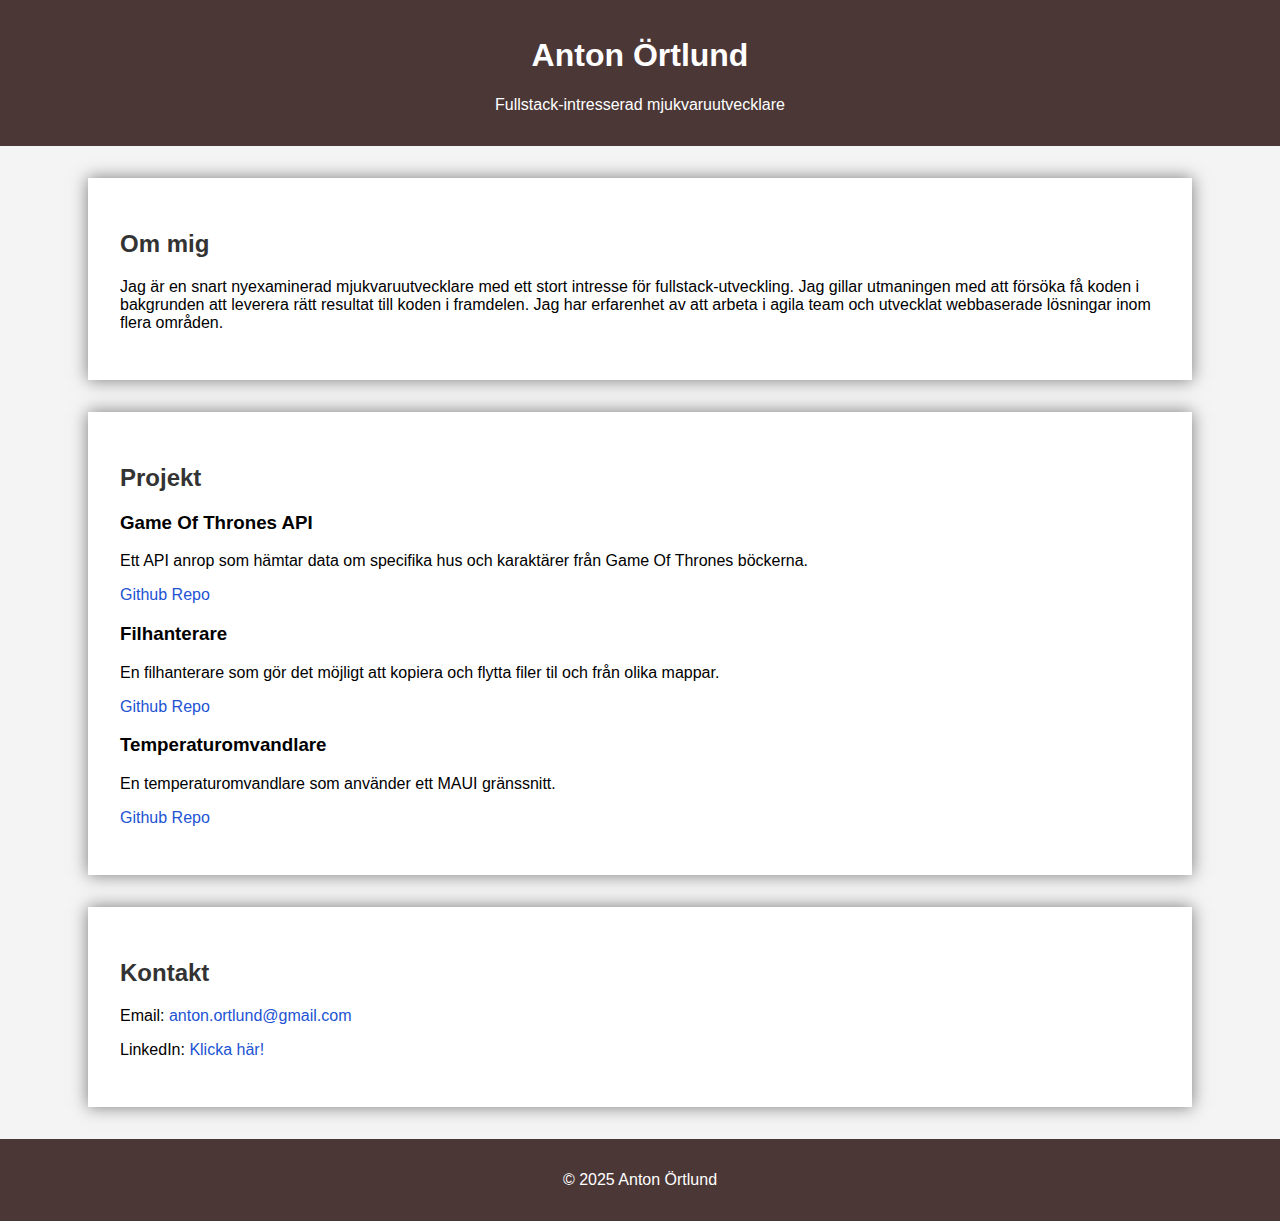
==== index.html @ 456af1c5 "Populating several parts of index.html" ====
<!DOCTYPE html>
<html lang="sv">
<head>
    <meta charset="UTF-8">
    <meta name="viewport" content="width=device-width, initial-scale=1.0">
    <title>Anton Örtlund - Portfolio</title>
    <link rel="stylesheet" href="styles/style.css"/>
</head>
<body>
    <header>
        <h1>Anton Örtlund</h1>
        <p>Fullstack-intresserad mjukvaruutvecklare</p>
    </header>

    <section>
        <h2>Om mig</h2>
        <p>Jag är en snart nyexaminerad mjukvaruutvecklare med ett stort intresse för fullstack-utveckling. Jag gillar utmaningen med att försöka få koden i bakgrunden att leverera rätt resultat till koden i framdelen.
            Jag har erfarenhet av att arbeta i agila team och utvecklat webbaserade lösningar inom flera områden.
        </p>
    </section>

    <section>
        <h2>Projekt</h2>
        <div>
            <h3>Game Of Thrones API</h3>
            <p>Ett API anrop som hämtar data om specifika hus och karaktärer från Game Of Thrones böckerna.</p>
            <p>
                <a href="https://github.com/Polersen/GoT_API">Github Repo</a>
            </p>
        </div>

        <div>
            <h3>Filhanterare</h3>
            <p>En filhanterare som gör det möjligt att kopiera och flytta filer til och från olika mappar.</p>
            <p>
                <a href="">Github Repo</a>
            </p>
        </div>

        <div>
            <h3>Temperaturomvandlare</h3>
            <p>En temperaturomvandlare som använder ett MAUI gränssnitt.</p>
            <p>
                <a href="https://github.com/Polersen/MauiTempConverter">Github Repo</a>
            </p>
        </div>
    </section>

    <section>
        <h2>Kontakt</h2>
        <p>Email: <a href="mailto:anton.ortlund@gmail.com">anton.ortlund@gmail.com</a></p>
        <p>LinkedIn: <a href="https://www.linkedin.com/in/anton-%C3%B6rtlund-6138b133b/">Klicka här!</a></p>
    </section>

    <footer>
        <p>&copy; 2025 Anton Örtlund</p>
    </footer>
</body>
</html>
---- styles/style.css ----
body {
    font-family: Arial, sans-serif;
    margin: 0; 
    padding: 0; 
    background-color: #f4f4f4;
}

header {
    background: #4c3737;
    color: white;
    padding: 1em;
    text-align: center;
}

section {
    max-width: 65em;
    margin: 2em auto;
    padding: 2em;
    background: white;
    box-shadow: 0 0 1em rgba(0, 0, 0, 0.5);
}

h2 { color: #333; }

.project { margin-bottom: 20px; }

footer {
    text-align: center;
    padding: 1em;
    background: #4c3737;
    color: white;
}

a {
    color: #2153d3;
    text-decoration: none;
}
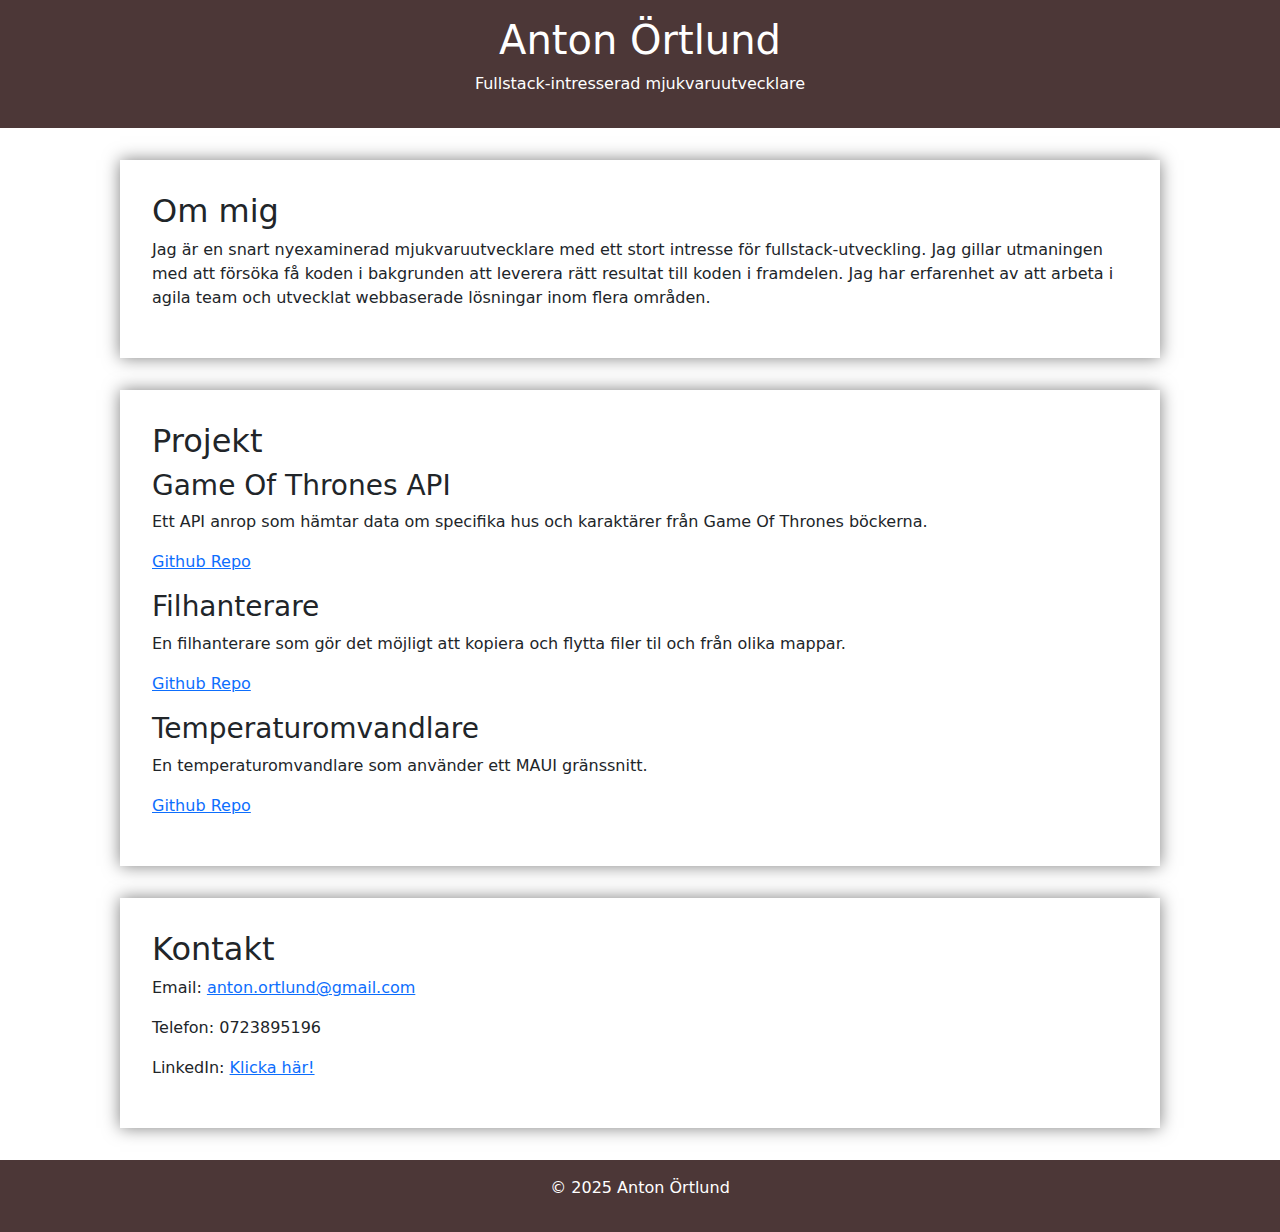
==== commit 0ff5c5f7: "Linked to bootstrap" ====
--- a/index.html
+++ b/index.html
@@ -4,7 +4,10 @@
     <meta charset="UTF-8">
     <meta name="viewport" content="width=device-width, initial-scale=1.0">
     <title>Anton Örtlund - Portfolio</title>
-    <link rel="stylesheet" href="styles/style.css"/>
+    <link rel="stylesheet" href="styles/style.css">
+    <link href="https://cdn.jsdelivr.net/npm/bootstrap@5.3.0/dist/css/bootstrap.min.css" rel="stylesheet">
+    <script src="https://cdn.jsdelivr.net/npm/bootstrap@5.3.0/dist/js/bootstrap.bundle.min.js"></script>
+
 </head>
 <body>
     <header>
@@ -21,7 +24,7 @@
 
     <section>
         <h2>Projekt</h2>
-        <div>
+        <div class="mb-3">
             <h3>Game Of Thrones API</h3>
             <p>Ett API anrop som hämtar data om specifika hus och karaktärer från Game Of Thrones böckerna.</p>
             <p>
@@ -29,15 +32,15 @@
             </p>
         </div>
 
-        <div>
+        <div class="mb-3">
             <h3>Filhanterare</h3>
             <p>En filhanterare som gör det möjligt att kopiera och flytta filer til och från olika mappar.</p>
             <p>
-                <a href="">Github Repo</a>
+                <a href="https://github.com/Polersen/FileManager">Github Repo</a>
             </p>
         </div>
 
-        <div>
+        <div class="mb-3">
             <h3>Temperaturomvandlare</h3>
             <p>En temperaturomvandlare som använder ett MAUI gränssnitt.</p>
             <p>
@@ -49,6 +52,7 @@
     <section>
         <h2>Kontakt</h2>
         <p>Email: <a href="mailto:anton.ortlund@gmail.com">anton.ortlund@gmail.com</a></p>
+        <p>Telefon: 0723895196</p>
         <p>LinkedIn: <a href="https://www.linkedin.com/in/anton-%C3%B6rtlund-6138b133b/">Klicka här!</a></p>
     </section>
 
--- a/styles/style.css
+++ b/styles/style.css
@@ -22,8 +22,6 @@
 
 h2 { color: #333; }
 
-.project { margin-bottom: 20px; }
-
 footer {
     text-align: center;
     padding: 1em;
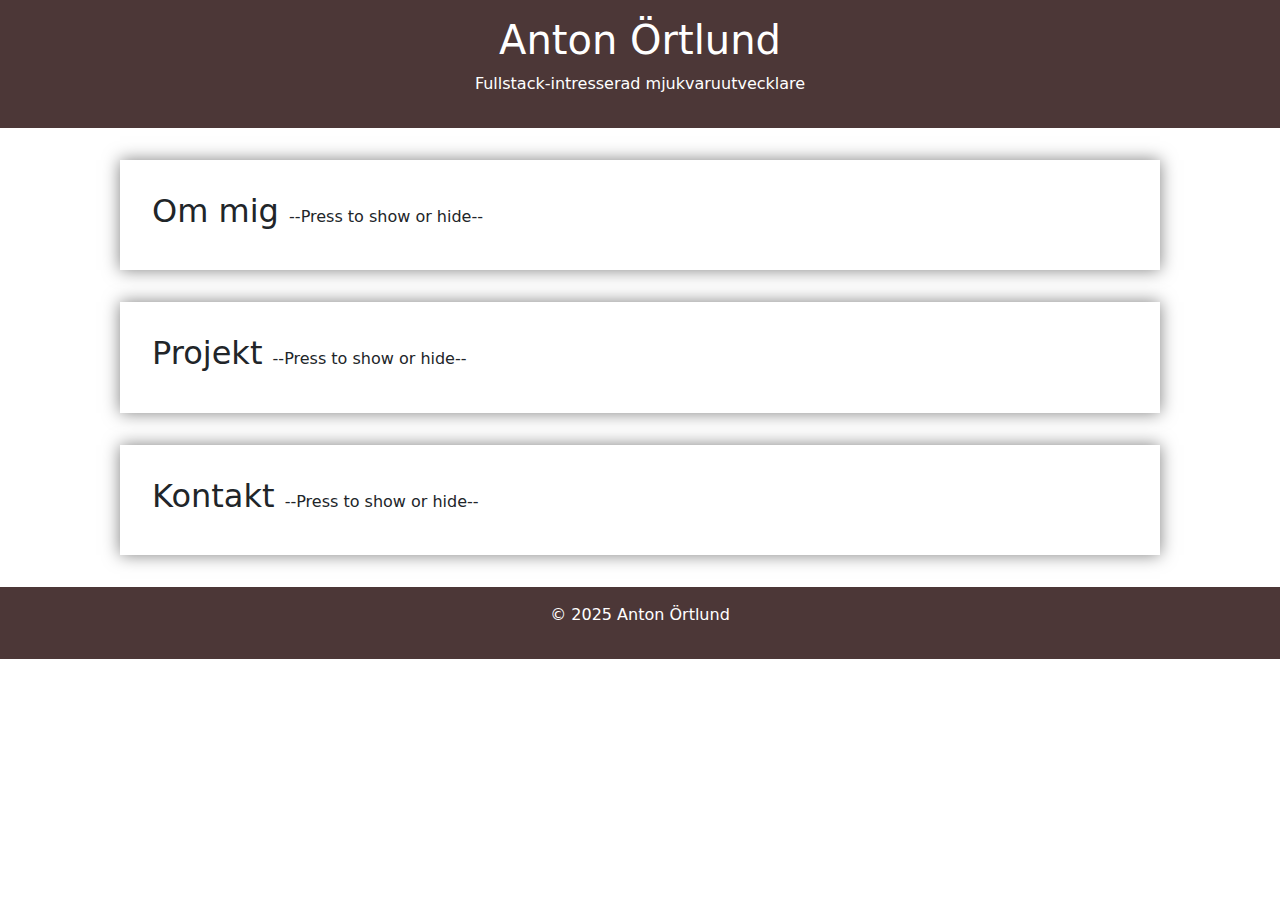
==== commit 451b9349: "Added javascript to show and hide elements" ====
--- a/index.html
+++ b/index.html
@@ -7,7 +7,6 @@
     <link rel="stylesheet" href="styles/style.css">
     <link href="https://cdn.jsdelivr.net/npm/bootstrap@5.3.0/dist/css/bootstrap.min.css" rel="stylesheet">
     <script src="https://cdn.jsdelivr.net/npm/bootstrap@5.3.0/dist/js/bootstrap.bundle.min.js"></script>
-
 </head>
 <body>
     <header>
@@ -16,48 +15,53 @@
     </header>
 
     <section>
-        <h2>Om mig</h2>
-        <p>Jag är en snart nyexaminerad mjukvaruutvecklare med ett stort intresse för fullstack-utveckling. Jag gillar utmaningen med att försöka få koden i bakgrunden att leverera rätt resultat till koden i framdelen.
+        <h2 class="toggleHeader" data-target="about">Om mig <span class="toggleHeader" data-target="about" style="font-size: 0.5em;">--Press to show or hide--</span></h2>
+        <p id="about" style="display: none;">Jag är en snart nyexaminerad mjukvaruutvecklare med ett stort intresse för fullstack-utveckling. Jag gillar utmaningen med att försöka få koden i bakgrunden att leverera rätt resultat till koden i framdelen.
             Jag har erfarenhet av att arbeta i agila team och utvecklat webbaserade lösningar inom flera områden.
         </p>
     </section>
 
     <section>
-        <h2>Projekt</h2>
-        <div class="mb-3">
-            <h3>Game Of Thrones API</h3>
-            <p>Ett API anrop som hämtar data om specifika hus och karaktärer från Game Of Thrones böckerna.</p>
-            <p>
-                <a href="https://github.com/Polersen/GoT_API">Github Repo</a>
-            </p>
-        </div>
-
-        <div class="mb-3">
-            <h3>Filhanterare</h3>
-            <p>En filhanterare som gör det möjligt att kopiera och flytta filer til och från olika mappar.</p>
-            <p>
-                <a href="https://github.com/Polersen/FileManager">Github Repo</a>
-            </p>
-        </div>
-
-        <div class="mb-3">
-            <h3>Temperaturomvandlare</h3>
-            <p>En temperaturomvandlare som använder ett MAUI gränssnitt.</p>
-            <p>
-                <a href="https://github.com/Polersen/MauiTempConverter">Github Repo</a>
-            </p>
+        <h2 class="toggleHeader" data-target="projects">Projekt <span class="toggleHeader" data-target="projects" style="font-size: 0.5em;">--Press to show or hide--</span></h2>
+        <div id="projects" style="display: none;">
+            <div class="mb-3">
+                <h4>Game Of Thrones API</h3>
+                <p>Ett API anrop som hämtar data om specifika hus och karaktärer från Game Of Thrones böckerna.</p>
+                <p>
+                    <a href="https://github.com/Polersen/GoT_API">Github Repo</a>
+                </p>
+            </div>
+    
+            <div class="mb-3">
+                <h4>Filhanterare</h3>
+                <p>En filhanterare som gör det möjligt att kopiera och flytta filer til och från olika mappar.</p>
+                <p>
+                    <a href="https://github.com/Polersen/FileManager">Github Repo</a>
+                </p>
+            </div>
+    
+            <div class="mb-3">
+                <h4>Temperaturomvandlare</h3>
+                <p>En temperaturomvandlare som använder ett MAUI gränssnitt.</p>
+                <p>
+                    <a href="https://github.com/Polersen/MauiTempConverter">Github Repo</a>
+                </p>
+            </div>
         </div>
     </section>
 
     <section>
-        <h2>Kontakt</h2>
-        <p>Email: <a href="mailto:anton.ortlund@gmail.com">anton.ortlund@gmail.com</a></p>
-        <p>Telefon: 0723895196</p>
-        <p>LinkedIn: <a href="https://www.linkedin.com/in/anton-%C3%B6rtlund-6138b133b/">Klicka här!</a></p>
+        <h2 class="toggleHeader" data-target="contact">Kontakt <span class="toggleHeader" data-target="contact" style="font-size: 0.5em;">--Press to show or hide--</span></h2>
+        <div id="contact" style="display: none;">
+            <p>Email: <a href="mailto:anton.ortlund@gmail.com">anton.ortlund@gmail.com</a></p>
+            <p>Telefon: 0723895196</p>
+            <p>LinkedIn: <a href="https://www.linkedin.com/in/anton-%C3%B6rtlund-6138b133b/">Klicka här!</a></p>
+        </div>
     </section>
 
     <footer>
         <p>&copy; 2025 Anton Örtlund</p>
     </footer>
+    <script src="scripts/script.js"></script>
 </body>
 </html>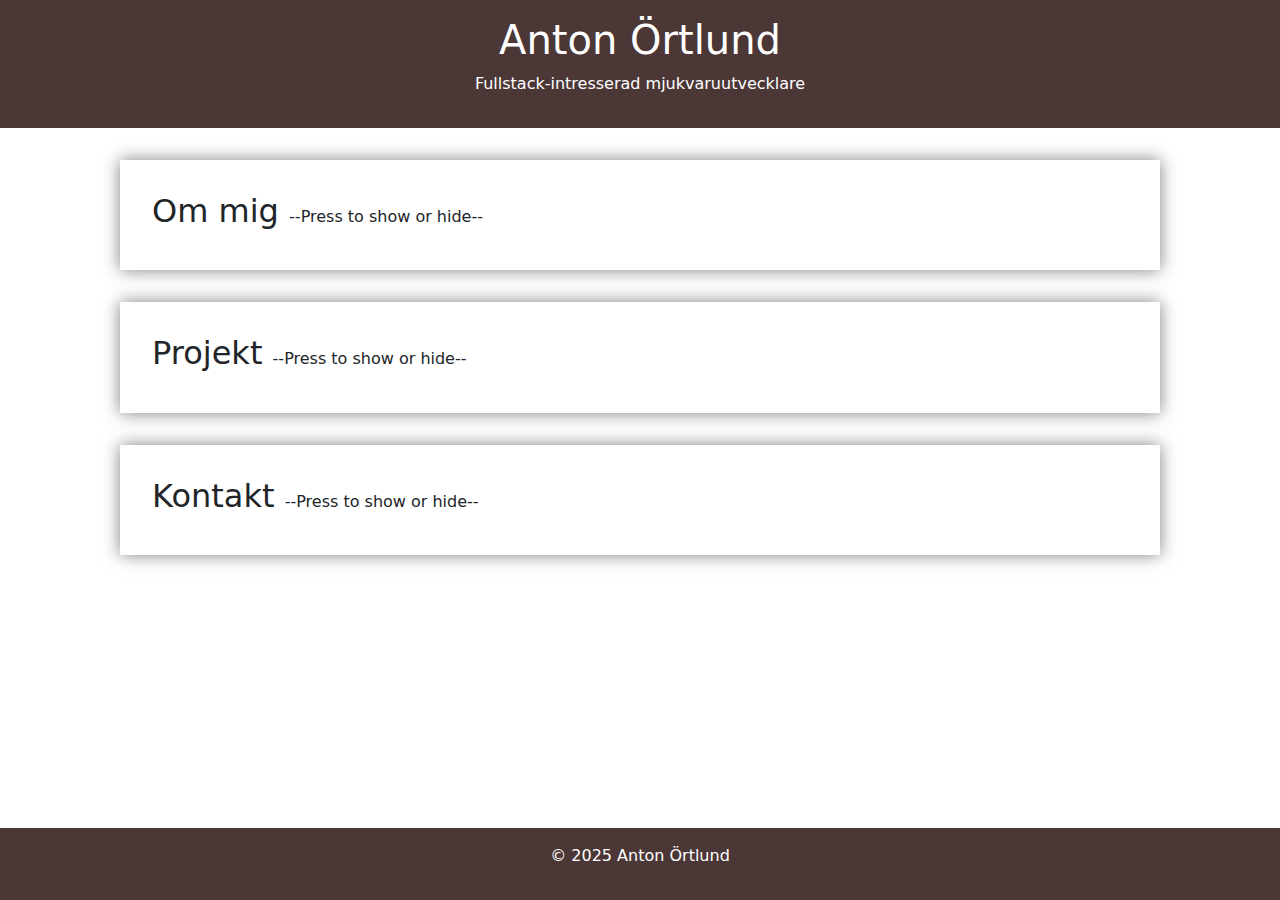
==== commit 82e13e91: "footer is now stuck to the bottom" ====
--- a/index.html
+++ b/index.html
@@ -7,6 +7,7 @@
     <link rel="stylesheet" href="styles/style.css">
     <link href="https://cdn.jsdelivr.net/npm/bootstrap@5.3.0/dist/css/bootstrap.min.css" rel="stylesheet">
     <script src="https://cdn.jsdelivr.net/npm/bootstrap@5.3.0/dist/js/bootstrap.bundle.min.js"></script>
+    <link rel="icon" type="image/x-icon" href="favicon.ico">
 </head>
 <body>
     <header>
@@ -14,50 +15,52 @@
         <p>Fullstack-intresserad mjukvaruutvecklare</p>
     </header>
 
-    <section>
-        <h2 class="toggleHeader" data-target="about">Om mig <span class="toggleHeader" data-target="about" style="font-size: 0.5em;">--Press to show or hide--</span></h2>
-        <p id="about" style="display: none;">Jag är en snart nyexaminerad mjukvaruutvecklare med ett stort intresse för fullstack-utveckling. Jag gillar utmaningen med att försöka få koden i bakgrunden att leverera rätt resultat till koden i framdelen.
-            Jag har erfarenhet av att arbeta i agila team och utvecklat webbaserade lösningar inom flera områden.
-        </p>
-    </section>
+    <main>
+        <section>
+            <h2 class="toggleHeader" data-target="about">Om mig <span class="toggleHeader" data-target="about" style="font-size: 0.5em;">--Press to show or hide--</span></h2>
+            <p id="about" style="display: none;">Jag är en snart nyexaminerad mjukvaruutvecklare med ett stort intresse för fullstack-utveckling. Jag gillar utmaningen med att försöka få koden i bakgrunden att leverera rätt resultat till koden i framdelen.
+                Jag har erfarenhet av att arbeta i agila team och utvecklat webbaserade lösningar inom flera områden.
+            </p>
+        </section>
 
-    <section>
-        <h2 class="toggleHeader" data-target="projects">Projekt <span class="toggleHeader" data-target="projects" style="font-size: 0.5em;">--Press to show or hide--</span></h2>
-        <div id="projects" style="display: none;">
-            <div class="mb-3">
-                <h4>Game Of Thrones API</h3>
-                <p>Ett API anrop som hämtar data om specifika hus och karaktärer från Game Of Thrones böckerna.</p>
-                <p>
-                    <a href="https://github.com/Polersen/GoT_API">Github Repo</a>
-                </p>
+        <section>
+            <h2 class="toggleHeader" data-target="projects">Projekt <span class="toggleHeader" data-target="projects" style="font-size: 0.5em;">--Press to show or hide--</span></h2>
+            <div id="projects" style="display: none;">
+                <div class="mb-3">
+                    <h4>Game Of Thrones API</h3>
+                    <p>Ett API anrop som hämtar data om specifika hus och karaktärer från Game Of Thrones böckerna.</p>
+                    <p>
+                        <a href="https://github.com/Polersen/GoT_API">Github Repo</a>
+                    </p>
+                </div>
+        
+                <div class="mb-3">
+                    <h4>Filhanterare</h3>
+                    <p>En filhanterare som gör det möjligt att kopiera och flytta filer til och från olika mappar.</p>
+                    <p>
+                        <a href="https://github.com/Polersen/FileManager">Github Repo</a>
+                    </p>
+                </div>
+        
+                <div class="mb-3">
+                    <h4>Temperaturomvandlare</h3>
+                    <p>En temperaturomvandlare som använder ett MAUI gränssnitt.</p>
+                    <p>
+                        <a href="https://github.com/Polersen/MauiTempConverter">Github Repo</a>
+                    </p>
+                </div>
             </div>
-    
-            <div class="mb-3">
-                <h4>Filhanterare</h3>
-                <p>En filhanterare som gör det möjligt att kopiera och flytta filer til och från olika mappar.</p>
-                <p>
-                    <a href="https://github.com/Polersen/FileManager">Github Repo</a>
-                </p>
+        </section>
+
+        <section>
+            <h2 class="toggleHeader" data-target="contact">Kontakt <span class="toggleHeader" data-target="contact" style="font-size: 0.5em;">--Press to show or hide--</span></h2>
+            <div id="contact" style="display: none;">
+                <p>Email: <a href="mailto:anton.ortlund@gmail.com">anton.ortlund@gmail.com</a></p>
+                <p>Telefon: 0723895196</p>
+                <p>LinkedIn: <a href="https://www.linkedin.com/in/anton-%C3%B6rtlund-6138b133b/">Klicka här!</a></p>
             </div>
-    
-            <div class="mb-3">
-                <h4>Temperaturomvandlare</h3>
-                <p>En temperaturomvandlare som använder ett MAUI gränssnitt.</p>
-                <p>
-                    <a href="https://github.com/Polersen/MauiTempConverter">Github Repo</a>
-                </p>
-            </div>
-        </div>
-    </section>
-
-    <section>
-        <h2 class="toggleHeader" data-target="contact">Kontakt <span class="toggleHeader" data-target="contact" style="font-size: 0.5em;">--Press to show or hide--</span></h2>
-        <div id="contact" style="display: none;">
-            <p>Email: <a href="mailto:anton.ortlund@gmail.com">anton.ortlund@gmail.com</a></p>
-            <p>Telefon: 0723895196</p>
-            <p>LinkedIn: <a href="https://www.linkedin.com/in/anton-%C3%B6rtlund-6138b133b/">Klicka här!</a></p>
-        </div>
-    </section>
+        </section>
+    </main>
 
     <footer>
         <p>&copy; 2025 Anton Örtlund</p>
--- a/styles/style.css
+++ b/styles/style.css
@@ -1,16 +1,20 @@
-body {
-    font-family: Arial, sans-serif;
+html, body {
+    height: 100%;
     margin: 0; 
     padding: 0; 
+}
+
+body {
+    display: flex;
+    flex-direction: column;
+    font-family: Arial, sans-serif;
     background-color: #f4f4f4;
 }
 
-header {
-    background: #4c3737;
-    color: white;
-    padding: 1em;
-    text-align: center;
+main {
+    flex: 1;
 }
+
 
 section {
     max-width: 65em;
@@ -22,7 +26,7 @@
 
 h2 { color: #333; }
 
-footer {
+header, footer {
     text-align: center;
     padding: 1em;
     background: #4c3737;
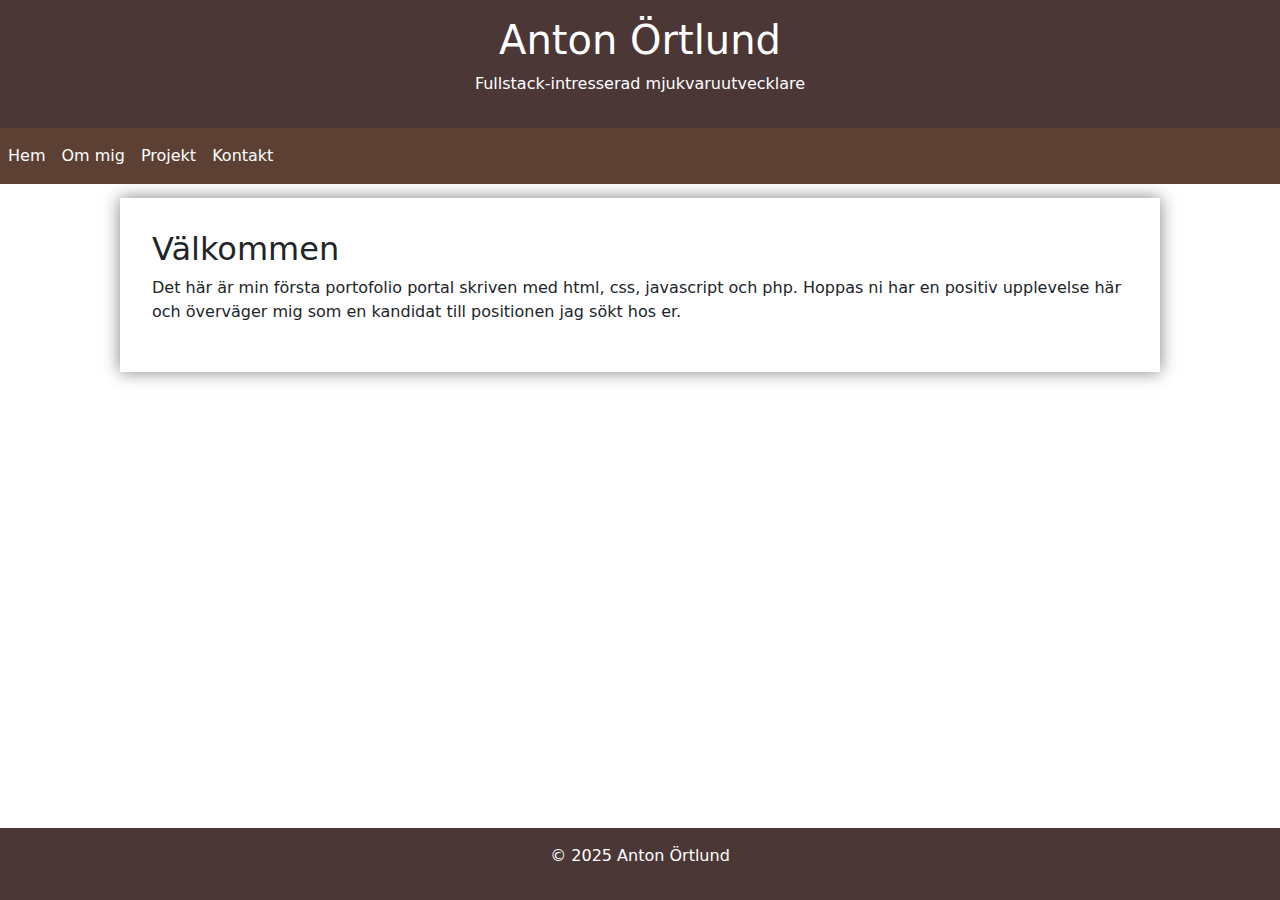
==== commit 7132544c: "went back to html sicne github pages doesnt support php, Big yikes" ====
--- a/index.html
+++ b/index.html
@@ -11,57 +11,27 @@
 </head>
 <body>
     <header>
-        <h1>Anton Örtlund</h1>
-        <p>Fullstack-intresserad mjukvaruutvecklare</p>
+        <div class="header-content">
+            <h1>Anton Örtlund</h1>
+            <p>Fullstack-intresserad mjukvaruutvecklare</p>
+        </div>
+        <nav class="navbar">
+            <ul>
+                <li><a href="index.html">Hem</a></li>
+                <li><a href="about.html">Om mig</a></li>
+                <li><a href="projects.html">Projekt</a></li>
+                <li><a href="contact.html">Kontakt</a></li>
+            </ul>
+        </nav>
     </header>
-
     <main>
         <section>
-            <h2 class="toggleHeader" data-target="about">Om mig <span class="toggleHeader" data-target="about" style="font-size: 0.5em;">--Press to show or hide--</span></h2>
-            <p id="about" style="display: none;">Jag är en snart nyexaminerad mjukvaruutvecklare med ett stort intresse för fullstack-utveckling. Jag gillar utmaningen med att försöka få koden i bakgrunden att leverera rätt resultat till koden i framdelen.
-                Jag har erfarenhet av att arbeta i agila team och utvecklat webbaserade lösningar inom flera områden.
+            <h2>Välkommen</h2>
+            <p>Det här är min första portofolio portal skriven med html, css, javascript och php. Hoppas ni har en positiv upplevelse här och överväger mig som en kandidat till
+                positionen jag sökt hos er.
             </p>
         </section>
-
-        <section>
-            <h2 class="toggleHeader" data-target="projects">Projekt <span class="toggleHeader" data-target="projects" style="font-size: 0.5em;">--Press to show or hide--</span></h2>
-            <div id="projects" style="display: none;">
-                <div class="mb-3">
-                    <h4>Game Of Thrones API</h3>
-                    <p>Ett API anrop som hämtar data om specifika hus och karaktärer från Game Of Thrones böckerna.</p>
-                    <p>
-                        <a href="https://github.com/Polersen/GoT_API">Github Repo</a>
-                    </p>
-                </div>
-        
-                <div class="mb-3">
-                    <h4>Filhanterare</h3>
-                    <p>En filhanterare som gör det möjligt att kopiera och flytta filer til och från olika mappar.</p>
-                    <p>
-                        <a href="https://github.com/Polersen/FileManager">Github Repo</a>
-                    </p>
-                </div>
-        
-                <div class="mb-3">
-                    <h4>Temperaturomvandlare</h3>
-                    <p>En temperaturomvandlare som använder ett MAUI gränssnitt.</p>
-                    <p>
-                        <a href="https://github.com/Polersen/MauiTempConverter">Github Repo</a>
-                    </p>
-                </div>
-            </div>
-        </section>
-
-        <section>
-            <h2 class="toggleHeader" data-target="contact">Kontakt <span class="toggleHeader" data-target="contact" style="font-size: 0.5em;">--Press to show or hide--</span></h2>
-            <div id="contact" style="display: none;">
-                <p>Email: <a href="mailto:anton.ortlund@gmail.com">anton.ortlund@gmail.com</a></p>
-                <p>Telefon: 0723895196</p>
-                <p>LinkedIn: <a href="https://www.linkedin.com/in/anton-%C3%B6rtlund-6138b133b/">Klicka här!</a></p>
-            </div>
-        </section>
     </main>
-
     <footer>
         <p>&copy; 2025 Anton Örtlund</p>
     </footer>
--- a/styles/style.css
+++ b/styles/style.css
@@ -26,14 +26,54 @@
 
 h2 { color: #333; }
 
-header, footer {
+header {
+    position: relative;
+    height: 150px;
+    background: #4c3737;
+    color: white;
+    display: flex;
+    flex-direction: column;
+    justify-content: space-between;
+    margin-bottom: 1em;
+}
+
+.header-content {
+    padding: 1em;
+    text-align: center;
+    flex-grow: 1;
+}
+
+.navbar {
+    background-color: #5c4033;
+}
+
+.navbar ul {
+    display: flex;
+    justify-content: center;
+    margin: 0;
+    padding: 0;
+    list-style: none;
+}
+
+.navbar li {
+    margin: 0;
+}
+
+.navbar li a {
+    display: block;
+    padding: 0.5em;
+    color: white;
+    text-decoration: none;
+    text-align: center;
+}
+
+.navbar li a:hover {
+    background-color: #2a1e1e;
+}
+
+footer {
     text-align: center;
     padding: 1em;
     background: #4c3737;
     color: white;
-}
-
-a {
-    color: #2153d3;
-    text-decoration: none;
 }